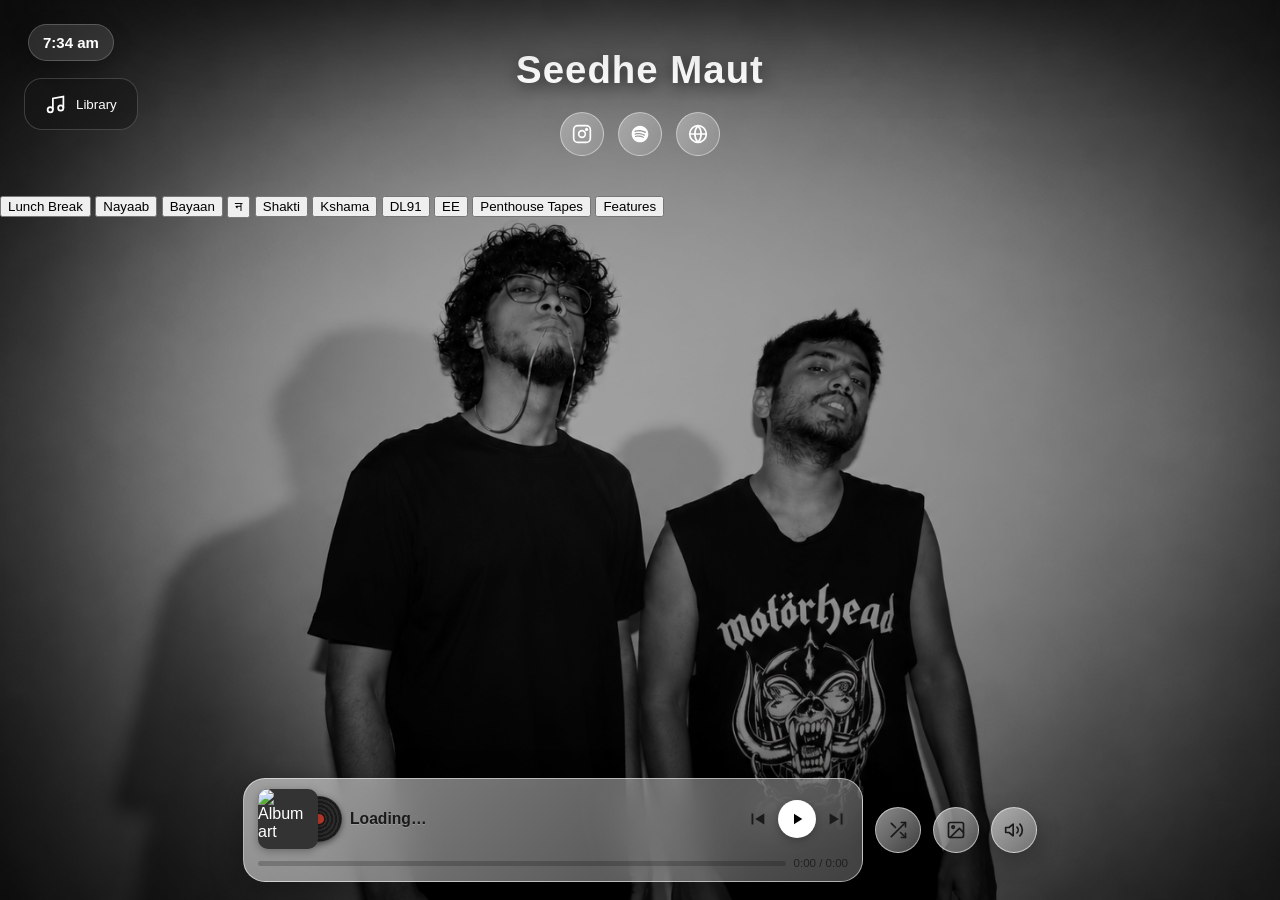
==== index.html @ 9b4d5cbf "up" ====
<!doctype html>
<html lang="en">
  <head>
    <meta charset="UTF-8" />
    <meta name="viewport" content="width=device-width, initial-scale=1.0" />
    <title>Seedhe Maut</title>
    <link rel="icon" type="image/png" href="/seedhemautlogo.jpg" />
  </head>
  <link rel="stylesheet" href="/style.css" />

  <body>
    <!-- ================================================================
     MUSIC LIBRARY
================================================================ -->

    <button id="libraryBtn" class="library-btn">
      <svg
        viewBox="0 0 24 24"
        fill="none"
        stroke="currentColor"
        stroke-width="2"
      >
        <path d="M9 18V5l12-2v13" />
        <circle cx="6" cy="18" r="3" />
        <circle cx="18" cy="16" r="3" />
      </svg>

      <span>Library</span>
    </button>

    <div id="libraryOverlay" class="library-overlay"></div>

    <section id="musicLibrary" class="music-library">
      <!-- Top handle -->
      <div class="library-handle"></div>

      <!-- Header -->
      <div class="library-header">
        <div>
          <div class="library-label">MUSIC LIBRARY</div>
          <h2>Your Music</h2>
        </div>

        <button id="libraryClose" class="library-close">×</button>
      </div>

      <div class="library-content">
        <!-- ============================================================
         LEFT SIDE — ALBUMS
    ============================================================ -->

        <aside class="library-sidebar">
          <div class="sidebar-title">ALBUMS</div>

          <div id="albumList" class="album-list"></div>
        </aside>

        <!-- ============================================================
         RIGHT SIDE — SONGS
    ============================================================ -->

        <div class="library-songs">
          <div class="songs-header">
            <div>
              <div class="library-label">NOW BROWSING</div>
              <h3 id="libraryAlbumName">Lunch Break</h3>
            </div>
          </div>

          <div id="librarySongList" class="library-song-list">
            <div class="library-empty">Select an album</div>
          </div>
        </div>
      </div>
    </section>
    <div class="live-status">
      <span id="currentTime">8:20 PM</span>
    </div>
    <video id="wallpaperVideo" autoplay muted loop playsinline></video>
    <div class="site-title">Seedhe Maut</div>

    <div class="socials">
      <a
        class="social-btn"
        href="https://www.instagram.com/sahilmenghani69/"
        target="_blank"
        rel="noopener"
        aria-label="Instagram"
      >
        <svg
          viewBox="0 0 24 24"
          fill="none"
          stroke="currentColor"
          stroke-width="2"
        >
          <rect x="2" y="2" width="20" height="20" rx="5" />
          <circle cx="12" cy="12" r="4" />
          <circle cx="17.5" cy="6.5" r="1" />
        </svg>
      </a>
      <a
        class="social-btn"
        href="https://open.spotify.com/artist/2oBG74gAocPMFv6Ij9ykdo?si=R9d9eFDZT9qS0s3YiQZ-tQ"
        target="_blank"
        rel="noopener"
        aria-label="Spotify"
      >
        <svg viewBox="0 0 24 24" fill="currentColor">
          <path
            d="M12 2C6.48 2 2 6.48 2 12s4.48 10 10 10 10-4.48 10-10S17.52 2 12 2zm4.59 14.44c-.19.3-.58.4-.88.21-2.42-1.48-5.47-1.81-9.06-.99-.34.08-.68-.14-.76-.48-.08-.34.14-.68.48-.76 3.93-.9 7.29-.52 10 1.14.3.19.4.58.22.88zm1.22-2.72c-.24.38-.73.5-1.11.27-2.77-1.7-6.99-2.2-10.27-1.2-.43.13-.88-.11-1-.53-.13-.43.11-.88.53-1 3.75-1.14 8.41-.58 11.58 1.36.38.23.5.73.27 1.1zm.11-2.83C14.6 8.85 9.5 8.68 6.53 9.6c-.51.16-1.05-.13-1.2-.64-.16-.51.13-1.05.64-1.2 3.42-1.04 9.08-.85 12.66 1.3.46.28.6.87.33 1.33-.28.46-.87.6-1.33.33z"
          />
        </svg>
      </a>
      <a
        class="social-btn"
        href="https://www.seedhemaut.com"
        target="_blank"
        rel="noopener"
        aria-label="Website"
      >
        <svg
          viewBox="0 0 24 24"
          fill="none"
          stroke="currentColor"
          stroke-width="2"
        >
          <circle cx="12" cy="12" r="10" />
          <path d="M2 12h20M12 2a15 15 0 010 20M12 2a15 15 0 000 20" />
        </svg>
      </a>
    </div>

    <div id="yt-player-container"><div id="yt-player"></div></div>

    <div class="player-wrap">
      <div class="player-pill">
        <div class="player-top-row">
          <div class="art-wrap">
            <div class="vinyl-disc" id="vinylDisc"></div>
            <img class="album-art" id="albumArt" src="" alt="Album art" />
          </div>
          <div class="track-title" id="trackTitle">Loading…</div>
          <div class="controls">
            <button class="ctrl-btn" id="prevBtn" aria-label="Previous">
              <svg viewBox="0 0 24 24" fill="currentColor">
                <path d="M6 6h2v12H6zM20 6L10 12l10 6z" />
              </svg>
            </button>
            <button
              class="ctrl-btn play-btn"
              id="playBtn"
              aria-label="Play/Pause"
            >
              <svg id="playIcon" viewBox="0 0 24 24" fill="currentColor">
                <path d="M8 5v14l11-7z" />
              </svg>
            </button>
            <button class="ctrl-btn" id="nextBtn" aria-label="Next">
              <svg viewBox="0 0 24 24" fill="currentColor">
                <path d="M16 6h2v12h-2zM4 6l10 6-10 6z" />
              </svg>
            </button>
          </div>
        </div>
        <div class="bottom-row">
          <div class="progress-bar" id="progressBar">
            <div class="progress-fill" id="progressFill"></div>
          </div>
          <div class="time-display" id="timeDisplay">0:00 / 0:00</div>
        </div>
      </div>
      <button class="shuffle-btn" id="shuffleBtn" aria-label="Shuffle">
        <svg
          viewBox="0 0 24 24"
          fill="none"
          stroke="currentColor"
          stroke-width="2"
          stroke-linecap="round"
          stroke-linejoin="round"
        >
          <polyline points="16 3 21 3 21 8" />
          <line x1="4" y1="20" x2="21" y2="3" />
          <polyline points="21 16 21 21 16 21" />
          <line x1="15" y1="15" x2="21" y2="21" />
          <line x1="4" y1="4" x2="9" y2="9" />
        </svg>
      </button>
      <button class="icon-btn" id="wallpaperBtn" aria-label="Change wallpaper">
        <svg
          viewBox="0 0 24 24"
          fill="none"
          stroke="currentColor"
          stroke-width="2"
          stroke-linecap="round"
          stroke-linejoin="round"
        >
          <rect x="3" y="3" width="18" height="18" rx="2" />
          <circle cx="8.5" cy="8.5" r="1.5" />
          <polyline points="21 15 16 10 5 21" />
        </svg>
      </button>
      <button class="icon-btn" id="tbsmAudioBtn" aria-label="Play TBSM audio">
        <svg
          viewBox="0 0 24 24"
          fill="none"
          stroke="currentColor"
          stroke-width="2"
          stroke-linecap="round"
          stroke-linejoin="round"
        >
          <polygon points="11 5 6 9 2 9 2 15 6 15 11 19 11 5" />
          <path d="M15.54 8.46a5 5 0 010 7.07" />
          <path d="M19.07 4.93a10 10 0 010 14.14" />
        </svg>
      </button>
      <audio id="tbsmAudio" preload="none"></audio>
    </div>
    <div id="albumSwitcher">
      <button onclick="switchAlbum(0)">Lunch Break</button>
      <button onclick="switchAlbum(1)">Nayaab</button>
      <button onclick="switchAlbum(2)">Bayaan</button>
      <button onclick="switchAlbum(3)">न</button>
      <button onclick="switchAlbum(4)">Shakti</button>
      <button onclick="switchAlbum(5)">Kshama</button>
      <button onclick="switchAlbum(6)">DL91</button>
      <button onclick="switchAlbum(7)">EE</button>
      <button onclick="switchAlbum(8)">Penthouse Tapes</button>
      <button onclick="switchAlbum(9)">Features</button>
    </div>
    <script src="script.js"></script>
  </body>
</html>
---- style.css ----
:root {
  --pill-max-width: 620px;
}
* {
  box-sizing: border-box;
}
html,
body {
  margin: 0;
  padding: 0;
  height: 100%;
  font-family:
    -apple-system, BlinkMacSystemFont, "Segoe UI", Roboto, Helvetica, Arial,
    sans-serif;
  color: #fff;
  overflow-x: hidden;
}
body {
  background-image: url(/1.png);
  min-height: 100vh;
  background-size: cover;
  background-position: center;
  background-attachment: fixed;
  background-color: #111;
  position: relative;
}
body::before {
  content: "";
  position: fixed;
  inset: 0;
  background: linear-gradient(
    180deg,
    rgba(0, 0, 0, 0.35) 0%,
    rgba(0, 0, 0, 0.55) 60%,
    rgba(0, 0, 0, 0.75) 100%
  );
  z-index: 0;
  pointer-events: none;
}
/* ================================================================
   MUSIC LIBRARY BUTTON
================================================================ */

.library-btn {
  position: fixed;

  top: 78px;
  left: 24px;

  height: 52px;

  padding: 0 20px;

  display: flex;
  align-items: center;
  justify-content: center;

  gap: 10px;

  color: white;

  background: rgba(20, 20, 20, 0.48);

  border: 1px solid rgba(255, 255, 255, 0.18);

  border-radius: 18px;

  backdrop-filter: blur(25px);
  -webkit-backdrop-filter: blur(25px);

  cursor: pointer;

  z-index: 20;

  transition:
    transform 0.25s ease,
    background 0.25s ease;
}

.library-btn:hover {
  background: rgba(255, 255, 255, 0.12);

  transform: translateY(-2px);
}

.library-btn svg {
  width: 21px;
  height: 21px;
}

/* ================================================================
   OVERLAY
================================================================ */

.library-overlay {
  position: fixed;

  inset: 0;

  background: rgba(0, 0, 0, 0.25);

  backdrop-filter: blur(3px);
  -webkit-backdrop-filter: blur(3px);

  opacity: 0;

  pointer-events: none;

  transition: opacity 0.35s ease;

  z-index: 29;
}

.library-overlay.open {
  opacity: 1;

  pointer-events: auto;
}

/* ================================================================
   LIBRARY PANEL
================================================================ */

.music-library {
  position: fixed;

  top: 0;
  left: 50%;

  width: min(1050px, 92vw);

  height: min(620px, 82vh);

  transform: translate(-50%, -105%);

  background: rgba(15, 15, 15, 0.72);

  border: 1px solid rgba(255, 255, 255, 0.18);

  border-top: none;

  border-radius: 0 0 30px 30px;

  box-shadow:
    0 30px 100px rgba(0, 0, 0, 0.65),
    inset 0 1px rgba(255, 255, 255, 0.14);

  backdrop-filter: blur(35px) saturate(140%);

  -webkit-backdrop-filter: blur(35px) saturate(140%);

  overflow: hidden;

  z-index: 30;

  transition: transform 0.5s cubic-bezier(0.22, 1, 0.36, 1);
}

.music-library.open {
  transform: translate(-50%, 0);
}

/* ================================================================
   HANDLE
================================================================ */

.library-handle {
  position: absolute;

  top: 12px;

  left: 50%;

  transform: translateX(-50%);

  width: 52px;
  height: 5px;

  border-radius: 10px;

  background: rgba(255, 255, 255, 0.5);
}

/* ================================================================
   HEADER
================================================================ */

.library-header {
  height: 105px;

  padding: 32px 28px 18px;

  display: flex;

  align-items: center;

  justify-content: space-between;

  border-bottom: 1px solid rgba(255, 255, 255, 0.1);
}

.library-label {
  color: rgba(255, 255, 255, 0.48);

  font-size: 10px;

  letter-spacing: 2px;

  font-weight: 600;
}

.library-header h2 {
  margin-top: 5px;

  font-size: 25px;

  font-weight: 500;
}

.library-close {
  width: 42px;
  height: 42px;

  border-radius: 50%;

  border: 1px solid rgba(255, 255, 255, 0.15);

  background: rgba(255, 255, 255, 0.05);

  color: white;

  font-size: 26px;

  cursor: pointer;

  transition: 0.2s ease;
}

.library-close:hover {
  background: rgba(255, 255, 255, 0.14);
}

/* ================================================================
   CONTENT
================================================================ */

.library-content {
  height: calc(100% - 105px);

  display: flex;
}

/* ================================================================
   SIDEBAR
================================================================ */

.library-sidebar {
  width: 280px;

  padding: 25px 15px;

  border-right: 1px solid rgba(255, 255, 255, 0.1);

  overflow-y: auto;
}

.sidebar-title {
  padding: 0 15px 12px;

  color: rgba(255, 255, 255, 0.42);

  font-size: 10px;

  letter-spacing: 2px;
}

.album-list {
  display: flex;

  flex-direction: column;

  gap: 4px;
}

.album-item {
  width: 100%;

  min-height: 48px;

  padding: 0 15px;

  display: flex;

  align-items: center;

  gap: 12px;

  border-radius: 13px;

  color: #cfcfcf;

  cursor: pointer;

  transition:
    background 0.2s ease,
    color 0.2s ease,
    transform 0.2s ease;
}

.album-item:hover {
  background: rgba(255, 255, 255, 0.07);

  color: white;
}

.album-item.active {
  background: rgba(255, 255, 255, 0.14);

  color: white;
}

.album-number {
  width: 22px;

  color: rgba(255, 255, 255, 0.35);

  font-size: 11px;
}

.album-name {
  font-size: 14px;

  white-space: nowrap;

  overflow: hidden;

  text-overflow: ellipsis;
}

/* ================================================================
   SONG AREA
================================================================ */

.library-songs {
  flex: 1;

  min-width: 0;

  padding: 25px 25px 20px;
}

.songs-header {
  padding: 0 5px 18px;

  border-bottom: 1px solid rgba(255, 255, 255, 0.08);
}

.songs-header h3 {
  margin-top: 5px;

  font-size: 22px;

  font-weight: 500;
}

.library-song-list {
  height: calc(100% - 75px);

  overflow-y: auto;

  padding-top: 8px;
}

/* ================================================================
   SONG
================================================================ */

.library-song {
  min-height: 65px;

  padding: 7px 10px;

  display: flex;

  align-items: center;

  gap: 14px;

  border-radius: 13px;

  cursor: pointer;

  transition: background 0.25s ease;
}

.library-song:hover {
  background: rgba(255, 255, 255, 0.07);
}

.library-song.active {
  background: rgba(255, 255, 255, 0.12);
}

.library-cover {
  width: 50px;
  height: 50px;

  flex-shrink: 0;

  border-radius: 8px;

  overflow: hidden;

  background: linear-gradient(135deg, #333, #080808);

  border: 1px solid rgba(255, 255, 255, 0.12);
}

.library-cover img {
  width: 100%;
  height: 100%;

  object-fit: cover;
}

.library-song-info {
  min-width: 0;
}

.library-song-title {
  font-size: 14px;

  white-space: nowrap;

  overflow: hidden;

  text-overflow: ellipsis;
}

.library-song-artist {
  margin-top: 5px;

  color: rgba(255, 255, 255, 0.45);

  font-size: 12px;
}

.library-song-number {
  width: 25px;

  color: rgba(255, 255, 255, 0.35);

  font-size: 11px;
}

/* ================================================================
   EMPTY STATE
================================================================ */

.library-empty {
  height: 100%;

  display: flex;

  align-items: center;

  justify-content: center;

  color: rgba(255, 255, 255, 0.35);

  font-size: 14px;
}

/* ================================================================
   SCROLLBAR
================================================================ */

.library-sidebar::-webkit-scrollbar,
.library-song-list::-webkit-scrollbar {
  width: 4px;
}

.library-sidebar::-webkit-scrollbar-thumb,
.library-song-list::-webkit-scrollbar-thumb {
  background: rgba(255, 255, 255, 0.2);

  border-radius: 10px;
}

/* ================================================================
   MOBILE
================================================================ */

@media (max-width: 700px) {
  .library-btn {
    top: 62px;

    left: 15px;

    height: 46px;

    padding: 0 15px;

    border-radius: 15px;
  }

  .library-btn span {
    display: none;
  }

  .music-library {
    width: 96vw;

    height: 82vh;

    border-radius: 0 0 24px 24px;
  }

  .library-sidebar {
    width: 125px;

    padding: 22px 8px;
  }

  .album-item {
    min-height: 43px;

    padding: 0 9px;
  }

  .album-number {
    display: none;
  }

  .album-name {
    font-size: 11px;
  }

  .library-songs {
    padding: 22px 10px 15px;
  }

  .library-header {
    padding: 32px 18px 18px;
  }

  .library-header h2 {
    font-size: 21px;
  }

  .library-song {
    gap: 8px;

    padding: 6px 4px;
  }

  .library-cover {
    width: 44px;
    height: 44px;
  }
}
.live-status {
  position: fixed;
  top: 24px;
  left: 28px;
  z-index: 100;

  display: flex;
  align-items: center;

  padding: 9px 14px;

  color: #fff;
  font-size: 15px;
  font-weight: 700;

  background: rgba(255, 255, 255, 0.12);
  backdrop-filter: blur(14px);
  -webkit-backdrop-filter: blur(14px);

  border: 1px solid rgba(255, 255, 255, 0.2);
  border-radius: 20px;

  box-shadow: 0 4px 20px rgba(0, 0, 0, 0.2);
}
.site-title {
  position: relative;
  z-index: 1;
  text-align: center;
  padding: 48px 20px 20px;
  font-size: 2.4rem;
  font-weight: 800;
  letter-spacing: 1px;
  text-shadow: 0 4px 18px rgba(0, 0, 0, 0.6);
}

.socials {
  position: relative;
  z-index: 1;
  display: flex;
  justify-content: center;
  gap: 14px;
  padding-bottom: 40px;
}
.social-btn {
  width: 44px;
  height: 44px;
  border-radius: 50%;
  display: flex;
  align-items: center;
  justify-content: center;
  background: linear-gradient(
    135deg,
    rgba(255, 255, 255, 0.35),
    rgba(255, 255, 255, 0.12)
  );
  backdrop-filter: blur(14px) saturate(160%);
  -webkit-backdrop-filter: blur(14px) saturate(160%);
  border: 1px solid rgba(255, 255, 255, 0.45);
  color: #fff;
  text-decoration: none;
  transition: transform 0.15s ease;
}
.social-btn:hover {
  transform: translateY(-2px);
}
.social-btn svg {
  width: 20px;
  height: 20px;
}

/* ---------- Now Playing Pill ---------- */
.player-wrap {
  position: fixed;
  left: 0;
  right: 0;
  bottom: 18px;
  z-index: 50;
  display: flex;
  justify-content: center;
  align-items: center;
  padding: 0 12px;
  gap: 12px;
}

.player-pill {
  width: 100%;
  max-width: var(--pill-max-width);
  background: linear-gradient(
    135deg,
    rgba(255, 255, 255, 0.55),
    rgba(255, 255, 255, 0.25)
  );
  backdrop-filter: blur(22px) saturate(180%);
  -webkit-backdrop-filter: blur(22px) saturate(180%);
  border: 1px solid rgba(255, 255, 255, 0.55);
  border-radius: 22px;
  box-shadow: 0 8px 32px rgba(0, 0, 0, 0.35);
  padding: 10px 14px 12px;
}

.player-top-row {
  display: flex;
  align-items: center;
  gap: 12px;
}

.track-title {
  flex: 1;
  min-width: 0;

  /* THIS creates the extra space after album artwork */
  margin-left: 20px;

  font-weight: 700;
  font-size: 0.98rem;
  white-space: nowrap;
  overflow: hidden;
  text-overflow: ellipsis;
}

#songTitle {
  margin-left: 5px;
  white-space: nowrap;
}
.art-wrap {
  position: relative;
  width: 60px;
  height: 60px;
  flex-shrink: 0;
}
.album-art {
  width: 60px;
  height: 60px;
  border-radius: 10px;
  object-fit: cover;
  background: #333;
  display: block;
  position: relative;
  z-index: 2;
  box-shadow: 0 2px 8px rgba(0, 0, 0, 0.3);
}
.vinyl-disc {
  position: absolute;
  top: 50%;
  left: 38px;
  transform: translateY(-50%);
  width: 46px;
  height: 46px;
  border-radius: 50%;
  background: repeating-radial-gradient(
    circle at center,
    #1a1a1a 0px,
    #1a1a1a 2px,
    #2b2b2b 2px,
    #2b2b2b 4px
  );
  box-shadow: 0 2px 6px rgba(0, 0, 0, 0.5);
  z-index: 1;
  animation: spin 3s linear infinite;
  animation-play-state: paused;
}
.vinyl-disc::after {
  content: "";
  position: absolute;
  top: 50%;
  left: 50%;
  width: 14px;
  height: 14px;
  background: #c0392b;
  border-radius: 50%;
  transform: translate(-50%, -50%);
  box-shadow: inset 0 0 0 2px #1a1a1a;
}
.vinyl-disc.spinning {
  animation-play-state: running;
}

@keyframes spin {
  from {
    transform: translateY(-50%) rotate(0deg);
  }
  to {
    transform: translateY(-50%) rotate(360deg);
  }
}

.track-title {
  flex: 1;
  min-width: 0;
  font-weight: 700;
  font-size: 0.98rem;
  white-space: nowrap;
  overflow: hidden;
  text-overflow: ellipsis;
  color: #1a1a1a;
  text-shadow: 0 1px 0 rgba(255, 255, 255, 0.2);
}

.controls {
  display: flex;
  align-items: center;
  gap: 10px;
  flex-shrink: 0;
}
.ctrl-btn {
  background: none;
  border: none;
  padding: 0;
  display: flex;
  align-items: center;
  justify-content: center;
  cursor: pointer;
  color: #1a1a1a;
}
.ctrl-btn svg {
  width: 22px;
  height: 22px;
}

.play-btn {
  width: 38px;
  height: 38px;
  border-radius: 50%;
  background: #fff;
  color: #000;
  box-shadow: 0 2px 8px rgba(0, 0, 0, 0.25);
}
.play-btn svg {
  width: 18px;
  height: 18px;
}

.bottom-row {
  display: flex;
  align-items: center;
  gap: 8px;
  margin-top: 8px;
  width: 100%;
}

.progress-bar {
  flex: 1;
  height: 5px;
  background: rgba(0, 0, 0, 0.2);
  border-radius: 4px;
  cursor: pointer;
  position: relative;
  overflow: hidden;
}
.progress-fill {
  height: 100%;
  width: 0%;
  background: #1a1a1a;
  border-radius: 4px;
}

.time-display {
  font-size: 0.72rem;
  color: #1a1a1a;
  white-space: nowrap;
  font-variant-numeric: tabular-nums;
  opacity: 0.85;
}

.shuffle-btn {
  width: 46px;
  height: 46px;
  flex-shrink: 0;
  border-radius: 50%;
  background: linear-gradient(
    135deg,
    rgba(255, 255, 255, 0.55),
    rgba(255, 255, 255, 0.25)
  );
  backdrop-filter: blur(22px) saturate(180%);
  -webkit-backdrop-filter: blur(22px) saturate(180%);
  border: 1px solid rgba(255, 255, 255, 0.55);
  box-shadow: 0 8px 24px rgba(0, 0, 0, 0.3);
  display: flex;
  align-items: center;
  justify-content: center;
  cursor: pointer;
  color: #1a1a1a;
  transition: background 0.2s ease;
}
.shuffle-btn svg {
  width: 20px;
  height: 20px;
}
.shuffle-btn.flash {
  background: linear-gradient(
    135deg,
    rgba(255, 255, 255, 0.9),
    rgba(255, 255, 255, 0.6)
  );
}
/* Wallpaper video layer */
#wallpaperVideo {
  position: fixed;
  inset: 0;
  width: 100%;
  height: 100%;
  object-fit: cover;
  z-index: -2;
  display: none;
  pointer-events: none;
}

/* Smooth wallpaper transition */
body {
  transition: background-image 0.7s ease;
}

/* Dark overlay over wallpaper/video */
body::before {
  content: "";
  position: fixed;
  inset: 0;
  background: rgba(0, 0, 0, 0.35);
  z-index: -1;
  pointer-events: none;
}
.icon-btn {
  width: 46px;
  height: 46px;
  flex-shrink: 0;
  border-radius: 50%;
  background: linear-gradient(
    135deg,
    rgba(255, 255, 255, 0.55),
    rgba(255, 255, 255, 0.25)
  );
  backdrop-filter: blur(22px) saturate(180%);
  -webkit-backdrop-filter: blur(22px) saturate(180%);
  border: 1px solid rgba(255, 255, 255, 0.55);
  box-shadow: 0 8px 24px rgba(0, 0, 0, 0.3);
  display: flex;
  align-items: center;
  justify-content: center;
  cursor: pointer;
  color: #1a1a1a;
  transition: background 0.2s ease;
}
.icon-btn svg {
  width: 20px;
  height: 20px;
}
.icon-btn.flash {
  background: linear-gradient(
    135deg,
    rgba(255, 255, 255, 0.9),
    rgba(255, 255, 255, 0.6)
  );
}

#yt-player-container {
  position: absolute;
  width: 1px;
  height: 1px;
  overflow: hidden;
  top: -9999px;
  left: -9999px;
}

@media (max-width: 480px) {
  .site-title {
    font-size: 1.7rem;
    padding-top: 36px;
  }
  .player-wrap {
    bottom: 12px;
  }
  .art-wrap {
    width: 52px;
    height: 52px;
  }
  .album-art {
    width: 52px;
    height: 52px;
  }
  .vinyl-disc {
    width: 40px;
    height: 40px;
    left: 32px;
  }
  .track-title {
    font-size: 0.88rem;
  }
  .live-status {
    top: 16px;
    left: 16px;
    font-size: 13px;
    padding: 7px 11px;
  }
}
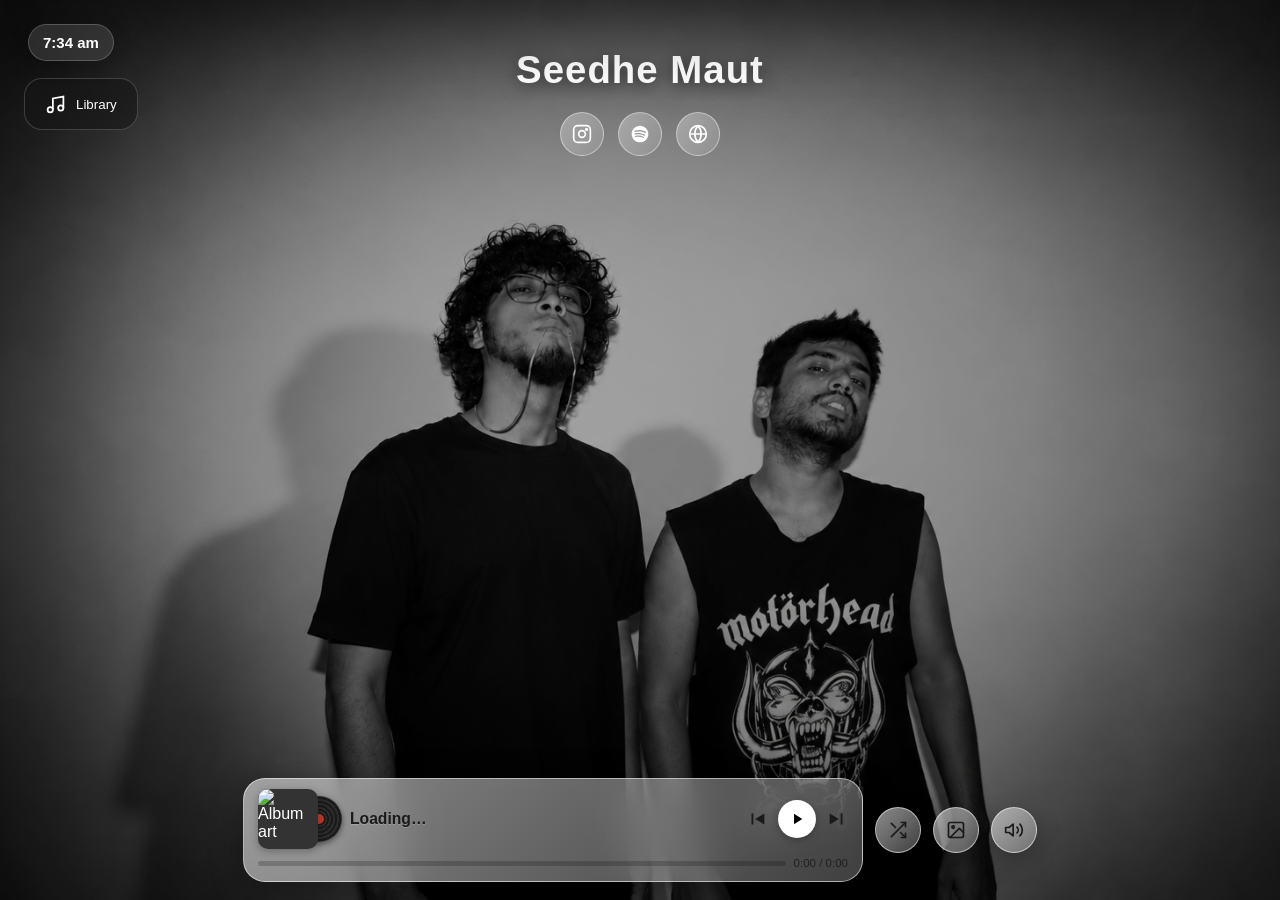
==== commit 9fce06fe: "up" ====
--- a/index.html
+++ b/index.html
@@ -215,18 +215,7 @@
       </button>
       <audio id="tbsmAudio" preload="none"></audio>
     </div>
-    <div id="albumSwitcher">
-      <button onclick="switchAlbum(0)">Lunch Break</button>
-      <button onclick="switchAlbum(1)">Nayaab</button>
-      <button onclick="switchAlbum(2)">Bayaan</button>
-      <button onclick="switchAlbum(3)">न</button>
-      <button onclick="switchAlbum(4)">Shakti</button>
-      <button onclick="switchAlbum(5)">Kshama</button>
-      <button onclick="switchAlbum(6)">DL91</button>
-      <button onclick="switchAlbum(7)">EE</button>
-      <button onclick="switchAlbum(8)">Penthouse Tapes</button>
-      <button onclick="switchAlbum(9)">Features</button>
-    </div>
+
     <script src="script.js"></script>
   </body>
 </html>
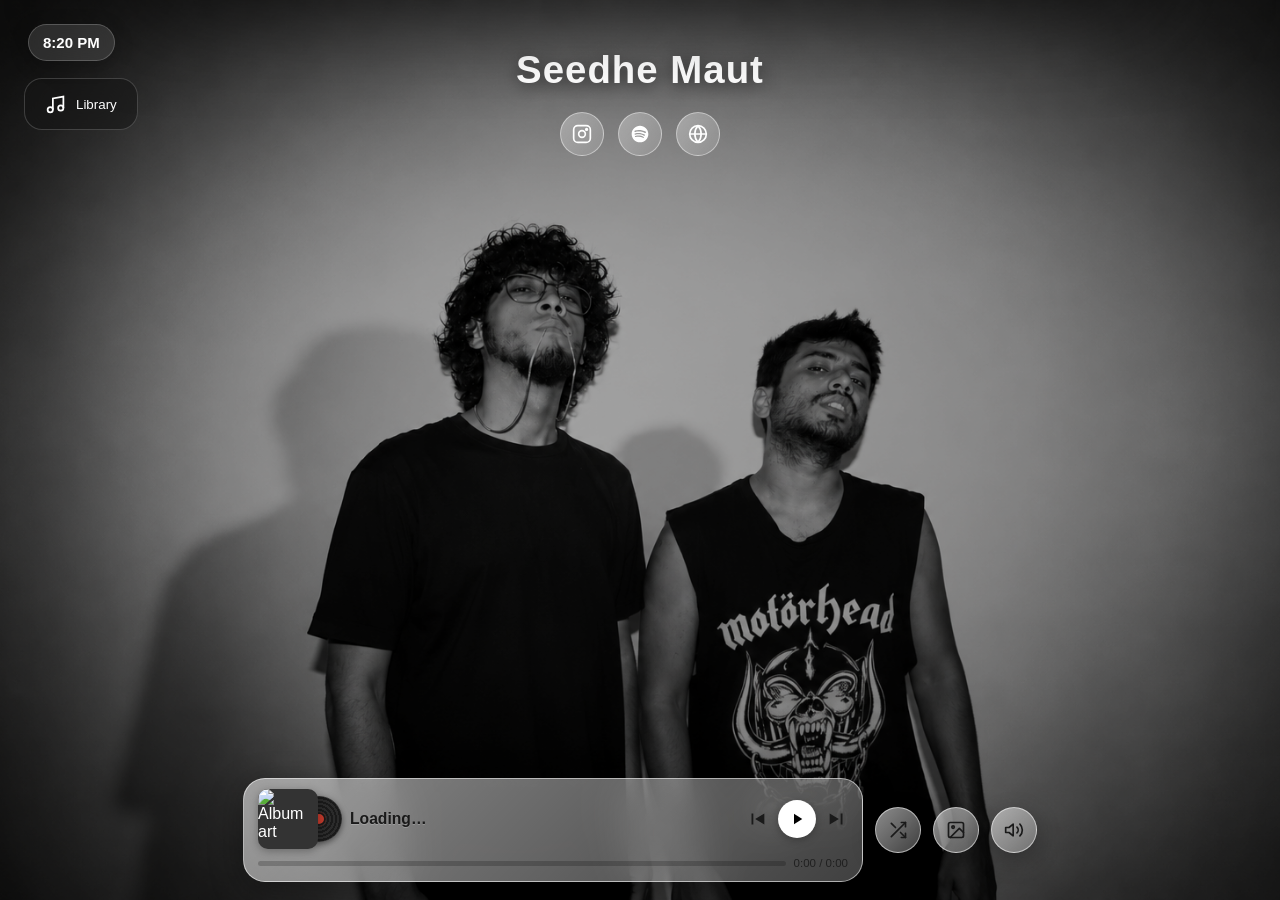
==== commit 30cef884: "up" ====
--- a/index.html
+++ b/index.html
@@ -24,7 +24,9 @@
         <circle cx="6" cy="18" r="3" />
         <circle cx="18" cy="16" r="3" />
       </svg>
-
+      <div id="musicVideoBackground">
+        <div id="musicVideoPlayer"></div>
+      </div>
       <span>Library</span>
     </button>
 
--- a/style.css
+++ b/style.css
@@ -866,7 +866,67 @@
   display: none;
   pointer-events: none;
 }
-
+/* ================================================================
+   MUSIC VIDEO BACKGROUND
+   ================================================================ */
+
+#musicVideoBackground {
+  position: fixed;
+  inset: 0;
+  width: 100%;
+  height: 100%;
+  overflow: hidden;
+
+  z-index: -10;
+
+  opacity: 0;
+
+  pointer-events: none;
+
+  transition: opacity 0.5s ease;
+
+  background: #000;
+}
+
+#musicVideoBackground.active {
+  opacity: 1;
+}
+
+/* Dark overlay so your website content remains visible */
+#musicVideoBackground::after {
+  content: "";
+
+  position: absolute;
+  inset: 0;
+
+  background: rgba(0, 0, 0, 0.45);
+
+  pointer-events: none;
+}
+
+#musicVideoPlayer {
+  position: absolute;
+
+  top: 50%;
+  left: 50%;
+
+  width: 100vw;
+  height: 56.25vw;
+
+  min-width: 177.78vh;
+  min-height: 100vh;
+
+  transform: translate(-50%, -50%);
+}
+
+#musicVideoPlayer iframe {
+  width: 100%;
+  height: 100%;
+
+  border: none;
+
+  pointer-events: none;
+}
 /* Smooth wallpaper transition */
 body {
   transition: background-image 0.7s ease;
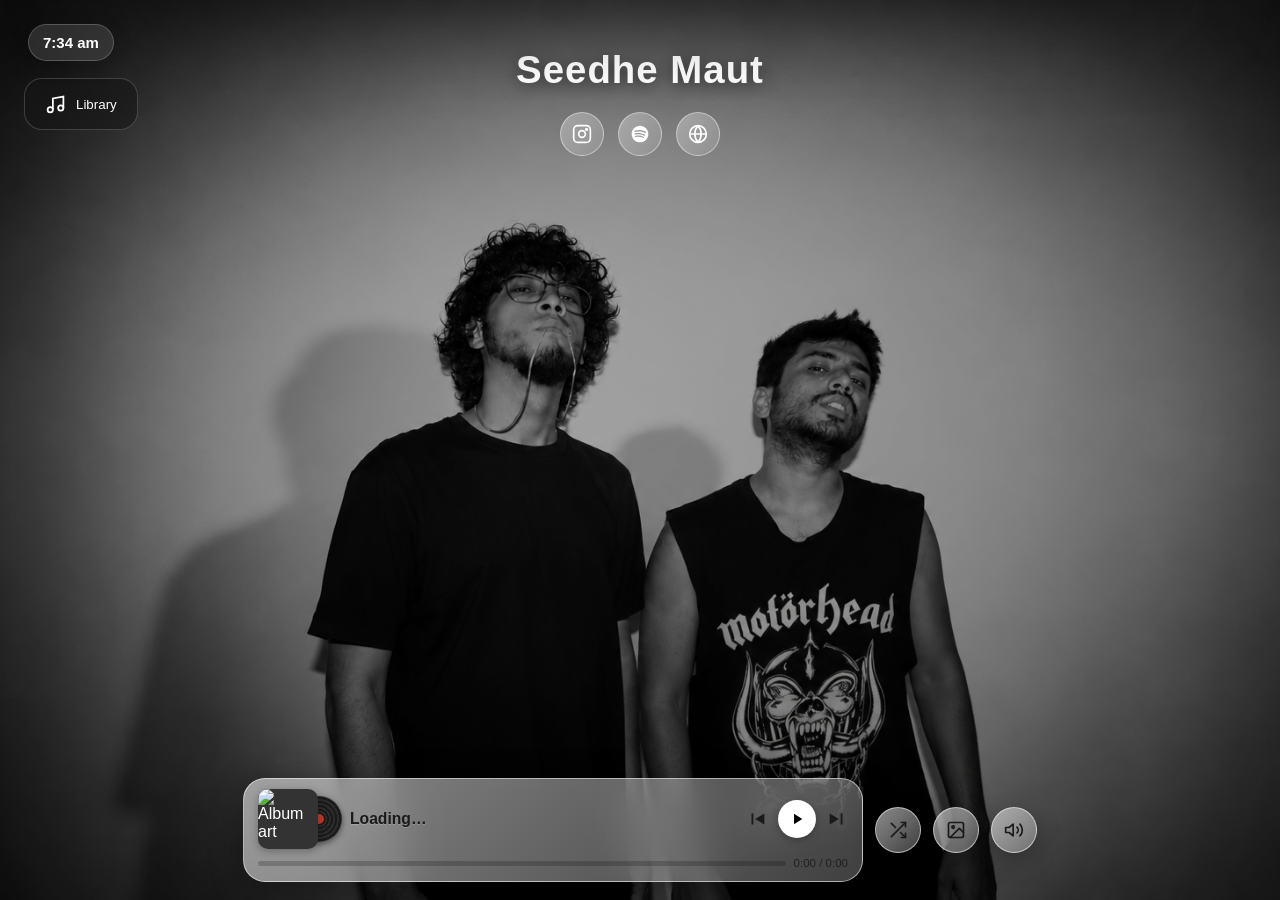
==== commit db7836ab: "up" ====
--- a/index.html
+++ b/index.html
@@ -24,9 +24,7 @@
         <circle cx="6" cy="18" r="3" />
         <circle cx="18" cy="16" r="3" />
       </svg>
-      <div id="musicVideoBackground">
-        <div id="musicVideoPlayer"></div>
-      </div>
+
       <span>Library</span>
     </button>
 
--- a/style.css
+++ b/style.css
@@ -866,67 +866,7 @@
   display: none;
   pointer-events: none;
 }
-/* ================================================================
-   MUSIC VIDEO BACKGROUND
-   ================================================================ */
-
-#musicVideoBackground {
-  position: fixed;
-  inset: 0;
-  width: 100%;
-  height: 100%;
-  overflow: hidden;
-
-  z-index: -10;
-
-  opacity: 0;
-
-  pointer-events: none;
-
-  transition: opacity 0.5s ease;
-
-  background: #000;
-}
-
-#musicVideoBackground.active {
-  opacity: 1;
-}
-
-/* Dark overlay so your website content remains visible */
-#musicVideoBackground::after {
-  content: "";
-
-  position: absolute;
-  inset: 0;
-
-  background: rgba(0, 0, 0, 0.45);
-
-  pointer-events: none;
-}
-
-#musicVideoPlayer {
-  position: absolute;
-
-  top: 50%;
-  left: 50%;
-
-  width: 100vw;
-  height: 56.25vw;
-
-  min-width: 177.78vh;
-  min-height: 100vh;
-
-  transform: translate(-50%, -50%);
-}
-
-#musicVideoPlayer iframe {
-  width: 100%;
-  height: 100%;
-
-  border: none;
-
-  pointer-events: none;
-}
+
 /* Smooth wallpaper transition */
 body {
   transition: background-image 0.7s ease;
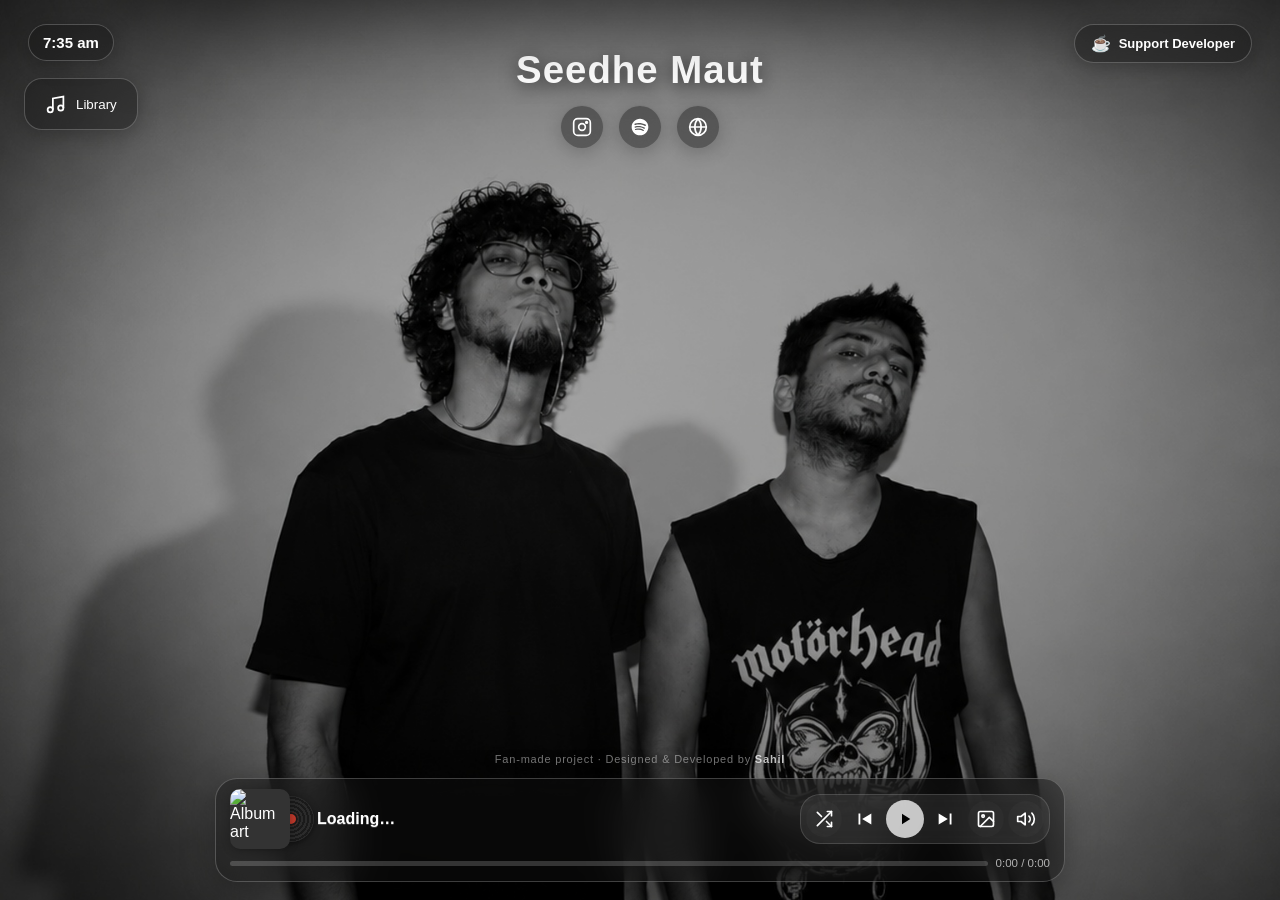
==== commit a1494a25: "up" ====
--- a/index.html
+++ b/index.html
@@ -82,7 +82,7 @@
     <div class="socials">
       <a
         class="social-btn"
-        href="https://www.instagram.com/sahilmenghani69/"
+        href="https://www.instagram.com/sahilcreates.in"
         target="_blank"
         rel="noopener"
         aria-label="Instagram"
@@ -113,7 +113,7 @@
       </a>
       <a
         class="social-btn"
-        href="https://www.seedhemaut.com"
+        href="https://sahilmenghani.vercel.app"
         target="_blank"
         rel="noopener"
         aria-label="Website"
@@ -129,7 +129,18 @@
         </svg>
       </a>
     </div>
-
+    <footer class="site-footer">
+      <p>
+        Fan-made project · Designed & Developed by
+        <a
+          href="https://sahilmenghani.vercel.app"
+          target="_blank"
+          rel="noopener"
+        >
+          Sahil
+        </a>
+      </p>
+    </footer>
     <div id="yt-player-container"><div id="yt-player"></div></div>
 
     <div class="player-wrap">
@@ -139,13 +150,37 @@
             <div class="vinyl-disc" id="vinylDisc"></div>
             <img class="album-art" id="albumArt" src="" alt="Album art" />
           </div>
+
           <div class="track-title" id="trackTitle">Loading…</div>
-          <div class="controls">
+
+          <!-- ALL BUTTONS IN ONE BOX -->
+          <div class="player-actions">
+            <!-- Shuffle -->
+            <button class="shuffle-btn" id="shuffleBtn" aria-label="Shuffle">
+              <svg
+                viewBox="0 0 24 24"
+                fill="none"
+                stroke="currentColor"
+                stroke-width="2"
+                stroke-linecap="round"
+                stroke-linejoin="round"
+              >
+                <polyline points="16 3 21 3 21 8" />
+                <line x1="4" y1="20" x2="21" y2="3" />
+                <polyline points="21 16 21 21 16 21" />
+                <line x1="15" y1="15" x2="21" y2="21" />
+                <line x1="4" y1="4" x2="9" y2="9" />
+              </svg>
+            </button>
+
+            <!-- Previous -->
             <button class="ctrl-btn" id="prevBtn" aria-label="Previous">
               <svg viewBox="0 0 24 24" fill="currentColor">
                 <path d="M6 6h2v12H6zM20 6L10 12l10 6z" />
               </svg>
             </button>
+
+            <!-- Play -->
             <button
               class="ctrl-btn play-btn"
               id="playBtn"
@@ -155,67 +190,77 @@
                 <path d="M8 5v14l11-7z" />
               </svg>
             </button>
+
+            <!-- Next -->
             <button class="ctrl-btn" id="nextBtn" aria-label="Next">
               <svg viewBox="0 0 24 24" fill="currentColor">
                 <path d="M16 6h2v12h-2zM4 6l10 6-10 6z" />
               </svg>
             </button>
-          </div>
-        </div>
+
+            <!-- Wallpaper -->
+            <button
+              class="icon-btn"
+              id="wallpaperBtn"
+              aria-label="Change wallpaper"
+            >
+              <svg
+                viewBox="0 0 24 24"
+                fill="none"
+                stroke="currentColor"
+                stroke-width="2"
+                stroke-linecap="round"
+                stroke-linejoin="round"
+              >
+                <rect x="3" y="3" width="18" height="18" rx="2" />
+                <circle cx="8.5" cy="8.5" r="1.5" />
+                <polyline points="21 15 16 10 5 21" />
+              </svg>
+            </button>
+
+            <!-- TBSM AUDIO -->
+            <button
+              class="icon-btn"
+              id="tbsmAudioBtn"
+              aria-label="Play TBSM audio"
+            >
+              <svg
+                viewBox="0 0 24 24"
+                fill="none"
+                stroke="currentColor"
+                stroke-width="2"
+                stroke-linecap="round"
+                stroke-linejoin="round"
+              >
+                <polygon points="11 5 6 9 2 9 2 15 6 15 11 19 11 5" />
+                <path d="M15.54 8.46a5 5 0 010 7.07" />
+                <path d="M19.07 4.93a10 10 0 010 14.14" />
+              </svg>
+            </button>
+          </div>
+        </div>
+
+        <!-- PROGRESS BAR -->
         <div class="bottom-row">
           <div class="progress-bar" id="progressBar">
             <div class="progress-fill" id="progressFill"></div>
           </div>
+
           <div class="time-display" id="timeDisplay">0:00 / 0:00</div>
         </div>
       </div>
-      <button class="shuffle-btn" id="shuffleBtn" aria-label="Shuffle">
-        <svg
-          viewBox="0 0 24 24"
-          fill="none"
-          stroke="currentColor"
-          stroke-width="2"
-          stroke-linecap="round"
-          stroke-linejoin="round"
-        >
-          <polyline points="16 3 21 3 21 8" />
-          <line x1="4" y1="20" x2="21" y2="3" />
-          <polyline points="21 16 21 21 16 21" />
-          <line x1="15" y1="15" x2="21" y2="21" />
-          <line x1="4" y1="4" x2="9" y2="9" />
-        </svg>
-      </button>
-      <button class="icon-btn" id="wallpaperBtn" aria-label="Change wallpaper">
-        <svg
-          viewBox="0 0 24 24"
-          fill="none"
-          stroke="currentColor"
-          stroke-width="2"
-          stroke-linecap="round"
-          stroke-linejoin="round"
-        >
-          <rect x="3" y="3" width="18" height="18" rx="2" />
-          <circle cx="8.5" cy="8.5" r="1.5" />
-          <polyline points="21 15 16 10 5 21" />
-        </svg>
-      </button>
-      <button class="icon-btn" id="tbsmAudioBtn" aria-label="Play TBSM audio">
-        <svg
-          viewBox="0 0 24 24"
-          fill="none"
-          stroke="currentColor"
-          stroke-width="2"
-          stroke-linecap="round"
-          stroke-linejoin="round"
-        >
-          <polygon points="11 5 6 9 2 9 2 15 6 15 11 19 11 5" />
-          <path d="M15.54 8.46a5 5 0 010 7.07" />
-          <path d="M19.07 4.93a10 10 0 010 14.14" />
-        </svg>
-      </button>
+
       <audio id="tbsmAudio" preload="none"></audio>
     </div>
-
+    <a
+      href="https://buymeacoffee.com/sahilcreates.in"
+      target="_blank"
+      rel="noopener"
+      class="support-btn"
+    >
+      <span class="support-icon">☕</span>
+      <span>Support Developer</span>
+    </a>
     <script src="script.js"></script>
   </body>
 </html>
--- a/style.css
+++ b/style.css
@@ -1,76 +1,142 @@
 :root {
-  --pill-max-width: 620px;
+  --pill-max-width: 850px;
+
+  /* UNIFIED GLASS THEME */
+  --glass-bg: rgba(18, 18, 18, 0.42);
+  --glass-bg-hover: rgba(255, 255, 255, 0.14);
+  --glass-border: rgba(255, 255, 255, 0.22);
+
+  --glass-blur: blur(22px) saturate(150%);
+
+  --text-main: #ffffff;
+  --text-muted: rgba(255, 255, 255, 0.65);
 }
 * {
   box-sizing: border-box;
 }
+
 html,
 body {
   margin: 0;
   padding: 0;
+  width: 100%;
   height: 100%;
   font-family:
     -apple-system, BlinkMacSystemFont, "Segoe UI", Roboto, Helvetica, Arial,
     sans-serif;
   color: #fff;
-  overflow-x: hidden;
+
+  /* NO PAGE SCROLL */
+  overflow: hidden;
 }
 body {
-  background-image: url(/1.png);
+  background-image: url("/2.jpg");
   min-height: 100vh;
+  width: 100%;
   background-size: cover;
-  background-position: center;
+  background-position: center top;
+  background-repeat: no-repeat;
   background-attachment: fixed;
   background-color: #111;
   position: relative;
-}
+  transition: background-image 0.7s ease;
+
+  /* Prevent page scrolling */
+  overflow: hidden;
+}
+/* ================================================================
+   SUPPORT DEVELOPER — TOP RIGHT
+================================================================ */
+
+.support-btn {
+  position: fixed;
+
+  top: 24px;
+  right: 28px;
+
+  display: flex;
+  align-items: center;
+  justify-content: center;
+  gap: 8px;
+
+  padding: 9px 16px;
+
+  color: #fff;
+
+  font-size: 13px;
+  font-weight: 600;
+
+  text-decoration: none;
+
+  background: var(--glass-bg);
+
+  backdrop-filter: var(--glass-blur);
+  -webkit-backdrop-filter: var(--glass-blur);
+
+  border: 1px solid var(--glass-border);
+  border-radius: 20px;
+
+  box-shadow: 0 4px 20px rgba(0, 0, 0, 0.25);
+
+  z-index: 100;
+
+  transition:
+    transform 0.25s ease,
+    background 0.25s ease;
+}
+
+.support-btn:hover {
+  transform: translateY(-2px);
+  background: var(--glass-bg-hover);
+}
+
+.support-icon {
+  font-size: 16px;
+}
+/* ================================================================
+   BACKGROUND OVERLAY
+================================================================ */
+
 body::before {
   content: "";
   position: fixed;
   inset: 0;
-  background: linear-gradient(
-    180deg,
-    rgba(0, 0, 0, 0.35) 0%,
-    rgba(0, 0, 0, 0.55) 60%,
-    rgba(0, 0, 0, 0.75) 100%
-  );
-  z-index: 0;
+  background: rgba(0, 0, 0, 0.35);
+  z-index: -1;
   pointer-events: none;
 }
+
 /* ================================================================
    MUSIC LIBRARY BUTTON
 ================================================================ */
 
 .library-btn {
   position: fixed;
-
   top: 78px;
   left: 24px;
 
   height: 52px;
-
   padding: 0 20px;
 
   display: flex;
   align-items: center;
   justify-content: center;
-
   gap: 10px;
 
-  color: white;
-
-  background: rgba(20, 20, 20, 0.48);
-
-  border: 1px solid rgba(255, 255, 255, 0.18);
-
+  color: var(--text-main);
+
+  background: var(--glass-bg);
+
+  border: 1px solid var(--glass-border);
   border-radius: 18px;
 
-  backdrop-filter: blur(25px);
-  -webkit-backdrop-filter: blur(25px);
+  backdrop-filter: var(--glass-blur);
+  -webkit-backdrop-filter: var(--glass-blur);
 
   cursor: pointer;
-
   z-index: 20;
+
+  box-shadow: 0 4px 20px rgba(0, 0, 0, 0.25);
 
   transition:
     transform 0.25s ease,
@@ -78,8 +144,11 @@
 }
 
 .library-btn:hover {
+  background: var(--glass-bg-hover);
+  transform: translateY(-2px);
+}
+.library-btn:hover {
   background: rgba(255, 255, 255, 0.12);
-
   transform: translateY(-2px);
 }
 
@@ -94,7 +163,6 @@
 
 .library-overlay {
   position: fixed;
-
   inset: 0;
 
   background: rgba(0, 0, 0, 0.25);
@@ -103,17 +171,14 @@
   -webkit-backdrop-filter: blur(3px);
 
   opacity: 0;
-
   pointer-events: none;
 
   transition: opacity 0.35s ease;
-
   z-index: 29;
 }
 
 .library-overlay.open {
   opacity: 1;
-
   pointer-events: auto;
 }
 
@@ -128,7 +193,6 @@
   left: 50%;
 
   width: min(1050px, 92vw);
-
   height: min(620px, 82vh);
 
   transform: translate(-50%, -105%);
@@ -136,9 +200,7 @@
   background: rgba(15, 15, 15, 0.72);
 
   border: 1px solid rgba(255, 255, 255, 0.18);
-
   border-top: none;
-
   border-radius: 0 0 30px 30px;
 
   box-shadow:
@@ -146,7 +208,6 @@
     inset 0 1px rgba(255, 255, 255, 0.14);
 
   backdrop-filter: blur(35px) saturate(140%);
-
   -webkit-backdrop-filter: blur(35px) saturate(140%);
 
   overflow: hidden;
@@ -168,7 +229,6 @@
   position: absolute;
 
   top: 12px;
-
   left: 50%;
 
   transform: translateX(-50%);
@@ -177,7 +237,6 @@
   height: 5px;
 
   border-radius: 10px;
-
   background: rgba(255, 255, 255, 0.5);
 }
 
@@ -187,13 +246,10 @@
 
 .library-header {
   height: 105px;
-
   padding: 32px 28px 18px;
 
   display: flex;
-
   align-items: center;
-
   justify-content: space-between;
 
   border-bottom: 1px solid rgba(255, 255, 255, 0.1);
@@ -201,19 +257,14 @@
 
 .library-label {
   color: rgba(255, 255, 255, 0.48);
-
   font-size: 10px;
-
   letter-spacing: 2px;
-
   font-weight: 600;
 }
 
 .library-header h2 {
-  margin-top: 5px;
-
+  margin: 5px 0 0;
   font-size: 25px;
-
   font-weight: 500;
 }
 
@@ -221,16 +272,15 @@
   width: 42px;
   height: 42px;
 
+  flex-shrink: 0;
+
   border-radius: 50%;
-
   border: 1px solid rgba(255, 255, 255, 0.15);
 
   background: rgba(255, 255, 255, 0.05);
-
   color: white;
 
   font-size: 26px;
-
   cursor: pointer;
 
   transition: 0.2s ease;
@@ -246,8 +296,8 @@
 
 .library-content {
   height: calc(100% - 105px);
-
-  display: flex;
+  display: flex;
+  min-height: 0;
 }
 
 /* ================================================================
@@ -256,12 +306,14 @@
 
 .library-sidebar {
   width: 280px;
+  flex-shrink: 0;
 
   padding: 25px 15px;
 
   border-right: 1px solid rgba(255, 255, 255, 0.1);
 
   overflow-y: auto;
+  overflow-x: hidden;
 }
 
 .sidebar-title {
@@ -270,29 +322,23 @@
   color: rgba(255, 255, 255, 0.42);
 
   font-size: 10px;
-
   letter-spacing: 2px;
 }
 
 .album-list {
   display: flex;
-
   flex-direction: column;
-
   gap: 4px;
 }
 
 .album-item {
   width: 100%;
-
   min-height: 48px;
 
   padding: 0 15px;
 
   display: flex;
-
   align-items: center;
-
   gap: 12px;
 
   border-radius: 13px;
@@ -309,21 +355,17 @@
 
 .album-item:hover {
   background: rgba(255, 255, 255, 0.07);
-
   color: white;
 }
 
 .album-item.active {
   background: rgba(255, 255, 255, 0.14);
-
   color: white;
 }
 
 .album-number {
   width: 22px;
-
   color: rgba(255, 255, 255, 0.35);
-
   font-size: 11px;
 }
 
@@ -331,9 +373,7 @@
   font-size: 14px;
 
   white-space: nowrap;
-
   overflow: hidden;
-
   text-overflow: ellipsis;
 }
 
@@ -343,7 +383,6 @@
 
 .library-songs {
   flex: 1;
-
   min-width: 0;
 
   padding: 25px 25px 20px;
@@ -356,10 +395,9 @@
 }
 
 .songs-header h3 {
-  margin-top: 5px;
+  margin: 5px 0 0;
 
   font-size: 22px;
-
   font-weight: 500;
 }
 
@@ -367,10 +405,68 @@
   height: calc(100% - 75px);
 
   overflow-y: auto;
+  overflow-x: hidden;
 
   padding-top: 8px;
 }
-
+/* ================================================================
+   SINGLE BUTTON CONTROL BOX
+================================================================ */
+
+.player-actions {
+  display: flex;
+  align-items: center;
+  gap: 4px;
+  flex-shrink: 0;
+
+  padding: 5px;
+
+  /* More transparent */
+  background: rgba(255, 255, 255, 0.08);
+
+  border: 1px solid rgba(255, 255, 255, 0.14);
+  border-radius: 20px;
+
+  backdrop-filter: blur(16px);
+  -webkit-backdrop-filter: blur(16px);
+}
+
+/* Remove individual glass boxes */
+.player-actions .ctrl-btn,
+.player-actions .shuffle-btn,
+.player-actions .icon-btn {
+  width: 36px;
+  height: 36px;
+
+  flex-shrink: 0;
+
+  background: transparent;
+  border: none;
+
+  box-shadow: none;
+
+  border-radius: 50%;
+}
+
+/* Play button stays highlighted */
+.player-actions .play-btn {
+  width: 38px;
+  height: 38px;
+
+  background: rgba(255, 255, 255, 0.75);
+  color: #000;
+
+  box-shadow: none;
+}
+
+/* Hover */
+.player-actions button:hover {
+  background: rgba(255, 255, 255, 0.14);
+}
+
+.player-actions .play-btn:hover {
+  background: rgba(255, 255, 255, 0.9);
+}
 /* ================================================================
    SONG
 ================================================================ */
@@ -381,9 +477,7 @@
   padding: 7px 10px;
 
   display: flex;
-
   align-items: center;
-
   gap: 14px;
 
   border-radius: 13px;
@@ -408,7 +502,6 @@
   flex-shrink: 0;
 
   border-radius: 8px;
-
   overflow: hidden;
 
   background: linear-gradient(135deg, #333, #080808);
@@ -419,21 +512,19 @@
 .library-cover img {
   width: 100%;
   height: 100%;
-
   object-fit: cover;
 }
 
 .library-song-info {
   min-width: 0;
+  flex: 1;
 }
 
 .library-song-title {
   font-size: 14px;
 
   white-space: nowrap;
-
   overflow: hidden;
-
   text-overflow: ellipsis;
 }
 
@@ -448,6 +539,8 @@
 .library-song-number {
   width: 25px;
 
+  flex-shrink: 0;
+
   color: rgba(255, 255, 255, 0.35);
 
   font-size: 11px;
@@ -461,9 +554,7 @@
   height: 100%;
 
   display: flex;
-
   align-items: center;
-
   justify-content: center;
 
   color: rgba(255, 255, 255, 0.35);
@@ -483,82 +574,13 @@
 .library-sidebar::-webkit-scrollbar-thumb,
 .library-song-list::-webkit-scrollbar-thumb {
   background: rgba(255, 255, 255, 0.2);
-
   border-radius: 10px;
 }
 
 /* ================================================================
-   MOBILE
-================================================================ */
-
-@media (max-width: 700px) {
-  .library-btn {
-    top: 62px;
-
-    left: 15px;
-
-    height: 46px;
-
-    padding: 0 15px;
-
-    border-radius: 15px;
-  }
-
-  .library-btn span {
-    display: none;
-  }
-
-  .music-library {
-    width: 96vw;
-
-    height: 82vh;
-
-    border-radius: 0 0 24px 24px;
-  }
-
-  .library-sidebar {
-    width: 125px;
-
-    padding: 22px 8px;
-  }
-
-  .album-item {
-    min-height: 43px;
-
-    padding: 0 9px;
-  }
-
-  .album-number {
-    display: none;
-  }
-
-  .album-name {
-    font-size: 11px;
-  }
-
-  .library-songs {
-    padding: 22px 10px 15px;
-  }
-
-  .library-header {
-    padding: 32px 18px 18px;
-  }
-
-  .library-header h2 {
-    font-size: 21px;
-  }
-
-  .library-song {
-    gap: 8px;
-
-    padding: 6px 4px;
-  }
-
-  .library-cover {
-    width: 44px;
-    height: 44px;
-  }
-}
+   LIVE STATUS
+================================================================ */
+
 .live-status {
   position: fixed;
   top: 24px;
@@ -570,92 +592,142 @@
 
   padding: 9px 14px;
 
-  color: #fff;
+  color: var(--text-main);
   font-size: 15px;
   font-weight: 700;
 
-  background: rgba(255, 255, 255, 0.12);
-  backdrop-filter: blur(14px);
-  -webkit-backdrop-filter: blur(14px);
-
-  border: 1px solid rgba(255, 255, 255, 0.2);
+  background: var(--glass-bg);
+
+  backdrop-filter: var(--glass-blur);
+  -webkit-backdrop-filter: var(--glass-blur);
+
+  border: 1px solid var(--glass-border);
   border-radius: 20px;
 
-  box-shadow: 0 4px 20px rgba(0, 0, 0, 0.2);
-}
+  box-shadow: 0 4px 20px rgba(0, 0, 0, 0.25);
+}
+/* ================================================================
+   SITE TITLE
+================================================================ */
+
 .site-title {
-  position: relative;
+  position: fixed;
+  top: 0;
+  left: 0;
+  right: 0;
+
   z-index: 1;
+
   text-align: center;
+
   padding: 48px 20px 20px;
+
+  margin: 0;
+
   font-size: 2.4rem;
   font-weight: 800;
   letter-spacing: 1px;
+
   text-shadow: 0 4px 18px rgba(0, 0, 0, 0.6);
-}
-
+
+  overflow-wrap: break-word;
+}
+
+/* ================================================================
+   SOCIALS
+================================================================ */
 .socials {
-  position: relative;
+  position: fixed;
+
+  top: 105px;
+  left: 0;
+  right: 0;
+
   z-index: 1;
+
   display: flex;
   justify-content: center;
+  align-items: center;
+
   gap: 14px;
-  padding-bottom: 40px;
+
+  padding: 0;
 }
 .social-btn {
   width: 44px;
   height: 44px;
+
+  flex-shrink: 0;
+
   border-radius: 50%;
+
   display: flex;
   align-items: center;
   justify-content: center;
-  background: linear-gradient(
-    135deg,
-    rgba(255, 255, 255, 0.35),
-    rgba(255, 255, 255, 0.12)
-  );
-  backdrop-filter: blur(14px) saturate(160%);
-  -webkit-backdrop-filter: blur(14px) saturate(160%);
-  border: 1px solid rgba(255, 255, 255, 0.45);
-  color: #fff;
+
+  background: var(--glass-bg);
+
+  backdrop-filter: var(--glass-blur);
+  -webkit-backdrop-filter: var(--glass-blur);
+
+  border: 1px solid var(--glass-border);
+
+  color: var(--text-main);
   text-decoration: none;
-  transition: transform 0.15s ease;
-}
+
+  box-shadow: 0 4px 18px rgba(0, 0, 0, 0.2);
+
+  transition:
+    transform 0.2s ease,
+    background 0.2s ease;
+}
+
 .social-btn:hover {
+  background: var(--glass-bg-hover);
   transform: translateY(-2px);
 }
+
 .social-btn svg {
   width: 20px;
   height: 20px;
 }
 
-/* ---------- Now Playing Pill ---------- */
+/* ================================================================
+   PLAYER
+================================================================ */
+
 .player-wrap {
   position: fixed;
+
   left: 0;
   right: 0;
   bottom: 18px;
+
   z-index: 50;
+
   display: flex;
   justify-content: center;
   align-items: center;
+
   padding: 0 12px;
+
   gap: 12px;
 }
 
 .player-pill {
   width: 100%;
   max-width: var(--pill-max-width);
-  background: linear-gradient(
-    135deg,
-    rgba(255, 255, 255, 0.55),
-    rgba(255, 255, 255, 0.25)
-  );
-  backdrop-filter: blur(22px) saturate(180%);
-  -webkit-backdrop-filter: blur(22px) saturate(180%);
-  border: 1px solid rgba(255, 255, 255, 0.55);
+
+  background: var(--glass-bg);
+
+  backdrop-filter: var(--glass-blur);
+  -webkit-backdrop-filter: var(--glass-blur);
+
+  border: 1px solid var(--glass-border);
   border-radius: 22px;
+
   box-shadow: 0 8px 32px rgba(0, 0, 0, 0.35);
+
   padding: 10px 14px 12px;
 }
 
@@ -663,51 +735,75 @@
   display: flex;
   align-items: center;
   gap: 12px;
+
+  min-width: 0;
 }
 
 .track-title {
   flex: 1;
   min-width: 0;
 
-  /* THIS creates the extra space after album artwork */
-  margin-left: 20px;
-
   font-weight: 700;
-  font-size: 0.98rem;
+  font-size: 1rem;
+
   white-space: nowrap;
   overflow: hidden;
   text-overflow: ellipsis;
+
+  color: var(--text-main);
+  padding-left: 15px;
+  padding-right: 8px;
+  text-shadow: 0 1px 0 rgba(255, 255, 255, 0.2);
 }
 
 #songTitle {
   margin-left: 5px;
+
   white-space: nowrap;
-}
+  overflow: hidden;
+  text-overflow: ellipsis;
+}
+
 .art-wrap {
   position: relative;
+
   width: 60px;
   height: 60px;
+
   flex-shrink: 0;
 }
+
 .album-art {
   width: 60px;
   height: 60px;
+
   border-radius: 10px;
+
   object-fit: cover;
+
   background: #333;
+
   display: block;
+
   position: relative;
   z-index: 2;
+
   box-shadow: 0 2px 8px rgba(0, 0, 0, 0.3);
 }
+
 .vinyl-disc {
   position: absolute;
+
   top: 50%;
   left: 38px;
+
   transform: translateY(-50%);
+
   width: 46px;
   height: 46px;
+
   border-radius: 50%;
+
   background: repeating-radial-gradient(
     circle at center,
     #1a1a1a 0px,
@@ -715,23 +811,35 @@
     #2b2b2b 2px,
     #2b2b2b 4px
   );
+
   box-shadow: 0 2px 6px rgba(0, 0, 0, 0.5);
+
   z-index: 1;
+
   animation: spin 3s linear infinite;
   animation-play-state: paused;
 }
+
 .vinyl-disc::after {
   content: "";
+
   position: absolute;
+
   top: 50%;
   left: 50%;
+
   width: 14px;
   height: 14px;
+
   background: #c0392b;
+
   border-radius: 50%;
+
   transform: translate(-50%, -50%);
+
   box-shadow: inset 0 0 0 2px #1a1a1a;
 }
+
 .vinyl-disc.spinning {
   animation-play-state: running;
 }
@@ -740,172 +848,196 @@
   from {
     transform: translateY(-50%) rotate(0deg);
   }
+
   to {
     transform: translateY(-50%) rotate(360deg);
   }
 }
 
-.track-title {
-  flex: 1;
-  min-width: 0;
-  font-weight: 700;
-  font-size: 0.98rem;
-  white-space: nowrap;
-  overflow: hidden;
-  text-overflow: ellipsis;
-  color: #1a1a1a;
-  text-shadow: 0 1px 0 rgba(255, 255, 255, 0.2);
-}
+/* ================================================================
+   CONTROLS
+================================================================ */
 
 .controls {
   display: flex;
   align-items: center;
+
   gap: 10px;
+
   flex-shrink: 0;
 }
+
 .ctrl-btn {
   background: none;
   border: none;
   padding: 0;
+
   display: flex;
   align-items: center;
   justify-content: center;
+
   cursor: pointer;
-  color: #1a1a1a;
-}
+
+  color: var(--text-main);
+}
+
 .ctrl-btn svg {
   width: 22px;
   height: 22px;
 }
 
 .play-btn {
-  width: 38px;
-  height: 38px;
+  width: 42px;
+  height: 42px;
+
   border-radius: 50%;
-  background: #fff;
-  color: #000;
-  box-shadow: 0 2px 8px rgba(0, 0, 0, 0.25);
-}
+
+  background: rgba(255, 255, 255, 0.9);
+  color: #111;
+
+  box-shadow: 0 2px 12px rgba(0, 0, 0, 0.3);
+}
+
 .play-btn svg {
   width: 18px;
   height: 18px;
 }
 
+/* ================================================================
+   BOTTOM ROW
+================================================================ */
+
 .bottom-row {
   display: flex;
   align-items: center;
+
   gap: 8px;
+
   margin-top: 8px;
+
   width: 100%;
 }
 
 .progress-bar {
   flex: 1;
   height: 5px;
-  background: rgba(0, 0, 0, 0.2);
+
+  background: rgba(255, 255, 255, 0.18);
+
   border-radius: 4px;
   cursor: pointer;
+
   position: relative;
   overflow: hidden;
 }
+
 .progress-fill {
   height: 100%;
   width: 0%;
-  background: #1a1a1a;
+
+  background: rgba(255, 255, 255, 0.9);
+
   border-radius: 4px;
 }
 
 .time-display {
   font-size: 0.72rem;
-  color: #1a1a1a;
+
+  color: var(--text-muted);
+
   white-space: nowrap;
+
   font-variant-numeric: tabular-nums;
-  opacity: 0.85;
-}
-
-.shuffle-btn {
-  width: 46px;
-  height: 46px;
-  flex-shrink: 0;
-  border-radius: 50%;
-  background: linear-gradient(
-    135deg,
-    rgba(255, 255, 255, 0.55),
-    rgba(255, 255, 255, 0.25)
-  );
-  backdrop-filter: blur(22px) saturate(180%);
-  -webkit-backdrop-filter: blur(22px) saturate(180%);
-  border: 1px solid rgba(255, 255, 255, 0.55);
-  box-shadow: 0 8px 24px rgba(0, 0, 0, 0.3);
-  display: flex;
-  align-items: center;
-  justify-content: center;
-  cursor: pointer;
-  color: #1a1a1a;
-  transition: background 0.2s ease;
-}
-.shuffle-btn svg {
-  width: 20px;
-  height: 20px;
-}
-.shuffle-btn.flash {
-  background: linear-gradient(
-    135deg,
-    rgba(255, 255, 255, 0.9),
-    rgba(255, 255, 255, 0.6)
-  );
-}
-/* Wallpaper video layer */
-#wallpaperVideo {
-  position: fixed;
-  inset: 0;
-  width: 100%;
-  height: 100%;
-  object-fit: cover;
-  z-index: -2;
-  display: none;
-  pointer-events: none;
-}
-
-/* Smooth wallpaper transition */
-body {
-  transition: background-image 0.7s ease;
-}
-
-/* Dark overlay over wallpaper/video */
-body::before {
-  content: "";
-  position: fixed;
-  inset: 0;
-  background: rgba(0, 0, 0, 0.35);
-  z-index: -1;
-  pointer-events: none;
-}
+}
+
+/* ================================================================
+   SHUFFLE / ICON BUTTONS
+================================================================ */
+.shuffle-btn,
 .icon-btn {
   width: 46px;
   height: 46px;
+
   flex-shrink: 0;
+
   border-radius: 50%;
-  background: linear-gradient(
-    135deg,
-    rgba(255, 255, 255, 0.55),
-    rgba(255, 255, 255, 0.25)
-  );
-  backdrop-filter: blur(22px) saturate(180%);
-  -webkit-backdrop-filter: blur(22px) saturate(180%);
-  border: 1px solid rgba(255, 255, 255, 0.55);
-  box-shadow: 0 8px 24px rgba(0, 0, 0, 0.3);
+
+  background: var(--glass-bg);
+
+  backdrop-filter: var(--glass-blur);
+  -webkit-backdrop-filter: var(--glass-blur);
+
+  border: 1px solid var(--glass-border);
+
+  box-shadow: 0 4px 18px rgba(0, 0, 0, 0.25);
+
   display: flex;
   align-items: center;
   justify-content: center;
+
   cursor: pointer;
-  color: #1a1a1a;
-  transition: background 0.2s ease;
-}
+
+  color: var(--text-main);
+
+  transition:
+    background 0.2s ease,
+    transform 0.2s ease;
+}
+/* ================================================================
+   FOOTER
+================================================================ */
+
+.site-footer {
+  position: fixed;
+  left: 50%;
+  bottom: 135px;
+  transform: translateX(-50%);
+  z-index: 5;
+
+  width: 100%;
+  padding: 0 20px;
+
+  text-align: center;
+  pointer-events: none;
+}
+
+.site-footer p {
+  margin: 0;
+
+  font-size: 11px;
+  letter-spacing: 0.8px;
+
+  color: rgba(255, 255, 255, 0.45);
+
+  text-shadow: 0 2px 10px rgba(0, 0, 0, 0.7);
+}
+
+.site-footer a {
+  color: rgba(255, 255, 255, 0.75);
+  text-decoration: none;
+  font-weight: 600;
+
+  pointer-events: auto;
+
+  transition: color 0.2s ease;
+}
+
+.site-footer a:hover {
+  color: #fff;
+}
+.shuffle-btn:hover,
+.icon-btn:hover {
+  background: var(--glass-bg-hover);
+  transform: translateY(-2px);
+}
+
+.shuffle-btn svg,
 .icon-btn svg {
   width: 20px;
   height: 20px;
 }
+
+.shuffle-btn.flash,
 .icon-btn.flash {
   background: linear-gradient(
     135deg,
@@ -914,43 +1046,611 @@
   );
 }
 
+/* ================================================================
+   YOUTUBE PLAYER
+================================================================ */
+
 #yt-player-container {
   position: absolute;
+
   width: 1px;
   height: 1px;
+
   overflow: hidden;
+
   top: -9999px;
   left: -9999px;
 }
 
-@media (max-width: 480px) {
+/* ================================================================
+   TABLET / MOBILE
+================================================================ */
+
+@media (max-width: 700px) {
+  .site-footer {
+    bottom: 115px;
+  }
+
+  .site-footer p {
+    font-size: 9px;
+  }
+  /* LIBRARY BUTTON */
+  .player-actions {
+    gap: 2px;
+    padding: 4px;
+  }
+  .support-btn {
+    top: 16px;
+    right: 16px;
+
+    padding: 7px 11px;
+
+    font-size: 11px;
+  }
+
+  .support-icon {
+    font-size: 14px;
+  }
+  .player-actions .ctrl-btn,
+  .player-actions .shuffle-btn,
+  .player-actions .icon-btn {
+    width: 29px;
+    height: 29px;
+  }
+
+  .player-actions .play-btn {
+    width: 34px;
+    height: 34px;
+  }
+
+  .player-actions svg {
+    width: 15px;
+    height: 15px;
+  }
+
+  .player-top-row {
+    gap: 6px;
+  }
+
+  .track-title {
+    font-size: 0.78rem;
+  }
+  .library-btn {
+    top: 62px;
+    left: 15px;
+
+    height: 46px;
+
+    padding: 0 15px;
+
+    border-radius: 15px;
+  }
+
+  .library-btn span {
+    display: none;
+  }
+
+  /* LIBRARY */
+
+  .music-library {
+    width: 96vw;
+    height: 84vh;
+
+    border-radius: 0 0 24px 24px;
+  }
+
+  .library-sidebar {
+    width: 125px;
+
+    padding: 22px 8px;
+  }
+
+  .album-item {
+    min-height: 43px;
+
+    padding: 0 9px;
+
+    gap: 7px;
+  }
+
+  .album-number {
+    display: none;
+  }
+
+  .album-name {
+    font-size: 11px;
+  }
+
+  .library-songs {
+    padding: 22px 10px 15px;
+  }
+
+  .library-header {
+    padding: 32px 18px 18px;
+  }
+
+  .library-header h2 {
+    font-size: 21px;
+  }
+
+  .library-song {
+    gap: 8px;
+
+    padding: 6px 4px;
+  }
+
+  .library-cover {
+    width: 44px;
+    height: 44px;
+  }
+
+  .library-song-title {
+    font-size: 13px;
+  }
+
+  .library-song-artist {
+    font-size: 11px;
+  }
+  .music-library.open ~ .live-status {
+    display: none;
+  }
+  /* TITLE */
+
   .site-title {
-    font-size: 1.7rem;
-    padding-top: 36px;
-  }
+    position: fixed;
+    top: 0;
+    left: 0;
+    right: 0;
+
+    padding: 36px 20px 15px;
+
+    font-size: 2rem;
+
+    margin: 0;
+  }
+
+  .socials {
+    position: fixed;
+
+    top: 70px;
+    left: 0;
+    right: 0;
+
+    padding: 0;
+
+    gap: 10px;
+  }
+
+  /* PLAYER */
+
   .player-wrap {
     bottom: 12px;
-  }
+
+    padding: 0 8px;
+  }
+
+  .player-pill {
+    border-radius: 18px;
+
+    padding: 9px 10px 10px;
+  }
+
+  .player-top-row {
+    gap: 8px;
+  }
+
   .art-wrap {
     width: 52px;
     height: 52px;
   }
+
   .album-art {
     width: 52px;
     height: 52px;
   }
+
   .vinyl-disc {
     width: 40px;
     height: 40px;
     left: 32px;
   }
+
   .track-title {
     font-size: 0.88rem;
-  }
+
+    margin-left: 0;
+  }
+
+  #songTitle {
+    margin-left: 0;
+  }
+
+  .controls {
+    gap: 6px;
+  }
+
+  .ctrl-btn svg {
+    width: 19px;
+    height: 19px;
+  }
+
+  .play-btn {
+    width: 34px;
+    height: 34px;
+  }
+
+  .play-btn svg {
+    width: 16px;
+    height: 16px;
+  }
+
+  .shuffle-btn,
+  .icon-btn {
+    width: 40px;
+    height: 40px;
+  }
+
+  .shuffle-btn svg,
+  .icon-btn svg {
+    width: 18px;
+    height: 18px;
+  }
+
+  /* LIVE STATUS */
+
   .live-status {
     top: 16px;
     left: 16px;
+
     font-size: 13px;
+
     padding: 7px 11px;
-  }
-}
+
+    border-radius: 17px;
+  }
+
+  /* SOCIALS */
+
+  .socials {
+    gap: 10px;
+    padding-bottom: 30px;
+  }
+
+  .social-btn {
+    width: 40px;
+    height: 40px;
+  }
+}
+
+/* ================================================================
+   SMALL PHONES
+================================================================ */
+
+@media (max-width: 480px) {
+  .site-title {
+    font-size: 1.7rem;
+
+    padding-top: 32px;
+    padding-left: 15px;
+    padding-right: 15px;
+  }
+
+  /* PLAYER */
+
+  .player-wrap {
+    bottom: 10px;
+
+    padding: 0 6px;
+  }
+
+  .player-pill {
+    max-width: 100%;
+
+    border-radius: 17px;
+
+    padding: 8px 9px 9px;
+  }
+
+  .art-wrap {
+    width: 48px;
+    height: 48px;
+  }
+
+  .album-art {
+    width: 48px;
+    height: 48px;
+
+    border-radius: 8px;
+  }
+
+  .vinyl-disc {
+    width: 37px;
+    height: 37px;
+
+    left: 29px;
+  }
+
+  .track-title {
+    font-size: 0.82rem;
+  }
+
+  .controls {
+    gap: 4px;
+  }
+
+  .ctrl-btn svg {
+    width: 18px;
+    height: 18px;
+  }
+
+  .play-btn {
+    width: 32px;
+    height: 32px;
+  }
+
+  .play-btn svg {
+    width: 15px;
+    height: 15px;
+  }
+
+  .shuffle-btn,
+  .icon-btn {
+    width: 36px;
+    height: 36px;
+  }
+
+  .shuffle-btn svg,
+  .icon-btn svg {
+    width: 17px;
+    height: 17px;
+  }
+
+  .time-display {
+    font-size: 0.65rem;
+  }
+
+  .progress-bar {
+    height: 4px;
+  }
+
+  /* LIBRARY */
+
+  .music-library {
+    width: 97vw;
+    height: 86vh;
+  }
+
+  .library-sidebar {
+    width: 105px;
+
+    padding: 20px 6px;
+  }
+
+  .sidebar-title {
+    padding-left: 8px;
+    padding-right: 8px;
+
+    font-size: 8px;
+  }
+
+  .album-item {
+    min-height: 40px;
+
+    padding: 0 8px;
+
+    border-radius: 10px;
+  }
+
+  .album-name {
+    font-size: 10px;
+  }
+
+  .library-songs {
+    padding: 18px 8px 12px;
+  }
+
+  .songs-header {
+    padding-left: 3px;
+    padding-bottom: 12px;
+  }
+
+  .songs-header h3 {
+    font-size: 18px;
+  }
+
+  .library-song {
+    min-height: 58px;
+
+    gap: 7px;
+
+    padding: 5px 2px;
+  }
+
+  .library-cover {
+    width: 40px;
+    height: 40px;
+
+    border-radius: 7px;
+  }
+
+  .library-song-title {
+    font-size: 12px;
+  }
+
+  .library-song-artist {
+    font-size: 10px;
+    margin-top: 3px;
+  }
+
+  .library-song-number {
+    width: 18px;
+    font-size: 9px;
+  }
+
+  .library-header {
+    height: 92px;
+
+    padding: 30px 13px 14px;
+  }
+
+  .library-header h2 {
+    font-size: 18px;
+  }
+
+  .library-label {
+    font-size: 8px;
+  }
+
+  .library-close {
+    width: 36px;
+    height: 36px;
+
+    font-size: 22px;
+  }
+
+  .library-content {
+    height: calc(100% - 92px);
+  }
+
+  /* LIVE STATUS */
+
+  .live-status {
+    top: 14px;
+    left: 14px;
+
+    font-size: 12px;
+
+    padding: 6px 9px;
+  }
+
+  /* LIBRARY BUTTON */
+
+  .library-btn {
+    top: 58px;
+    left: 12px;
+
+    height: 42px;
+  }
+}
+
+/* ================================================================
+   VERY SMALL PHONES — 360PX AND BELOW
+================================================================ */
+
+@media (max-width: 360px) {
+  .site-title {
+    font-size: 1.45rem;
+  }
+
+  .player-wrap {
+    padding: 0 5px;
+  }
+
+  .player-pill {
+    padding: 7px 7px 8px;
+  }
+
+  .art-wrap {
+    width: 44px;
+    height: 44px;
+  }
+
+  .album-art {
+    width: 44px;
+    height: 44px;
+  }
+
+  .vinyl-disc {
+    width: 34px;
+    height: 34px;
+    left: 27px;
+  }
+
+  .track-title {
+    font-size: 0.76rem;
+  }
+
+  .controls {
+    gap: 2px;
+  }
+
+  .ctrl-btn svg {
+    width: 16px;
+    height: 16px;
+  }
+
+  .play-btn {
+    width: 29px;
+    height: 29px;
+  }
+
+  .shuffle-btn,
+  .icon-btn {
+    width: 32px;
+    height: 32px;
+  }
+
+  .shuffle-btn svg,
+  .icon-btn svg {
+    width: 15px;
+    height: 15px;
+  }
+
+  .time-display {
+    font-size: 0.6rem;
+  }
+
+  .library-sidebar {
+    width: 92px;
+  }
+
+  .library-songs {
+    padding-left: 6px;
+    padding-right: 6px;
+  }
+
+  .library-header h2 {
+    font-size: 16px;
+  }
+}
+
+/* ================================================================
+   LANDSCAPE MOBILE
+================================================================ */
+
+@media (max-width: 900px) and (orientation: landscape) {
+  .music-library {
+    height: 94vh;
+  }
+
+  .library-header {
+    height: 80px;
+    padding-top: 25px;
+  }
+
+  .library-content {
+    height: calc(100% - 80px);
+  }
+
+  .library-sidebar {
+    padding-top: 15px;
+    padding-bottom: 15px;
+  }
+
+  .library-songs {
+    padding-top: 15px;
+  }
+
+  .library-song {
+    min-height: 52px;
+  }
+
+  .library-cover {
+    width: 40px;
+    height: 40px;
+  }
+
+  .player-wrap {
+    bottom: 7px;
+  }
+}
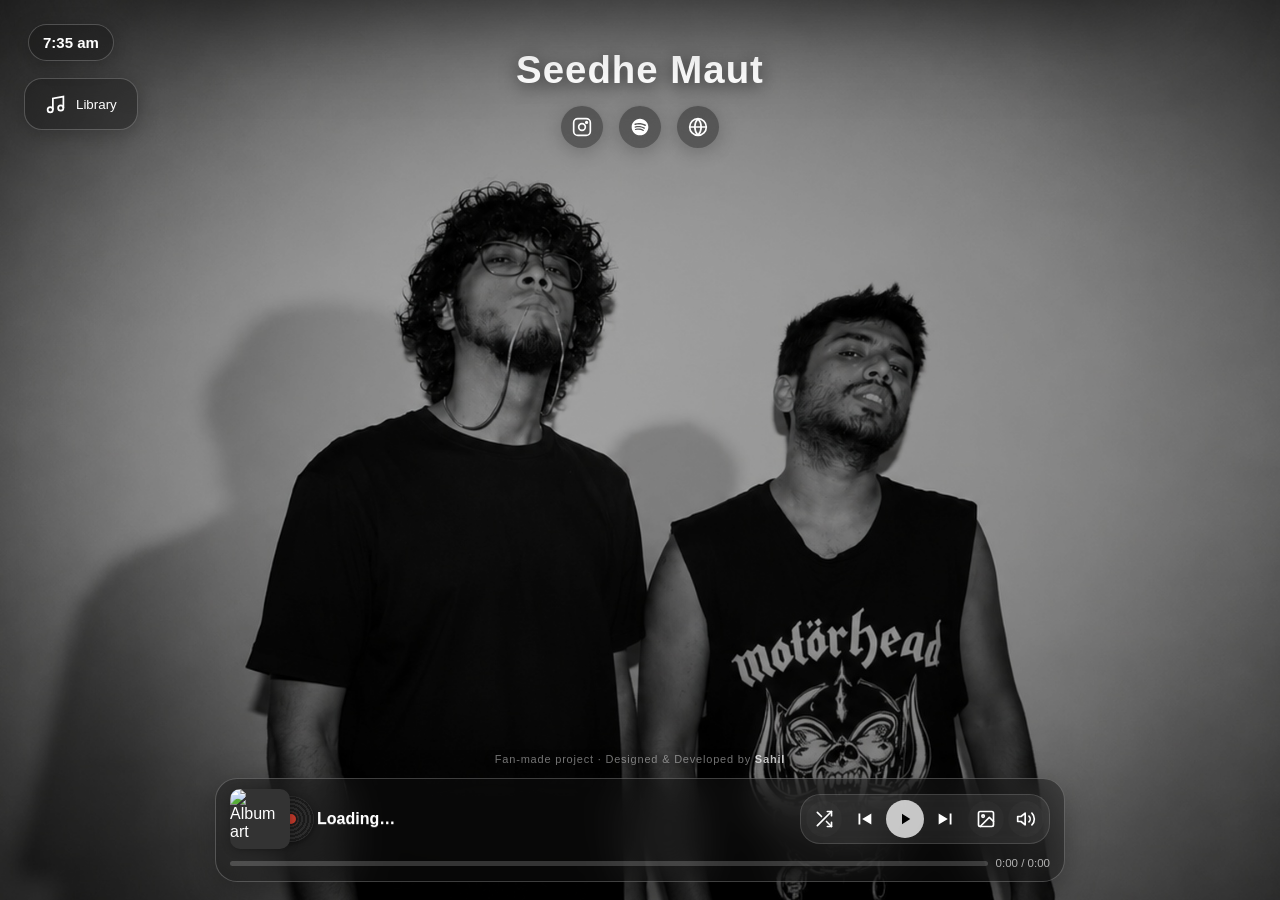
==== commit 9a40a4c5: "up" ====
--- a/index.html
+++ b/index.html
@@ -252,7 +252,7 @@
 
       <audio id="tbsmAudio" preload="none"></audio>
     </div>
-    <a
+    <!--<a
       href="https://buymeacoffee.com/sahilcreates.in"
       target="_blank"
       rel="noopener"
@@ -260,7 +260,7 @@
     >
       <span class="support-icon">☕</span>
       <span>Support Developer</span>
-    </a>
+    </a>-->
     <script src="script.js"></script>
   </body>
 </html>
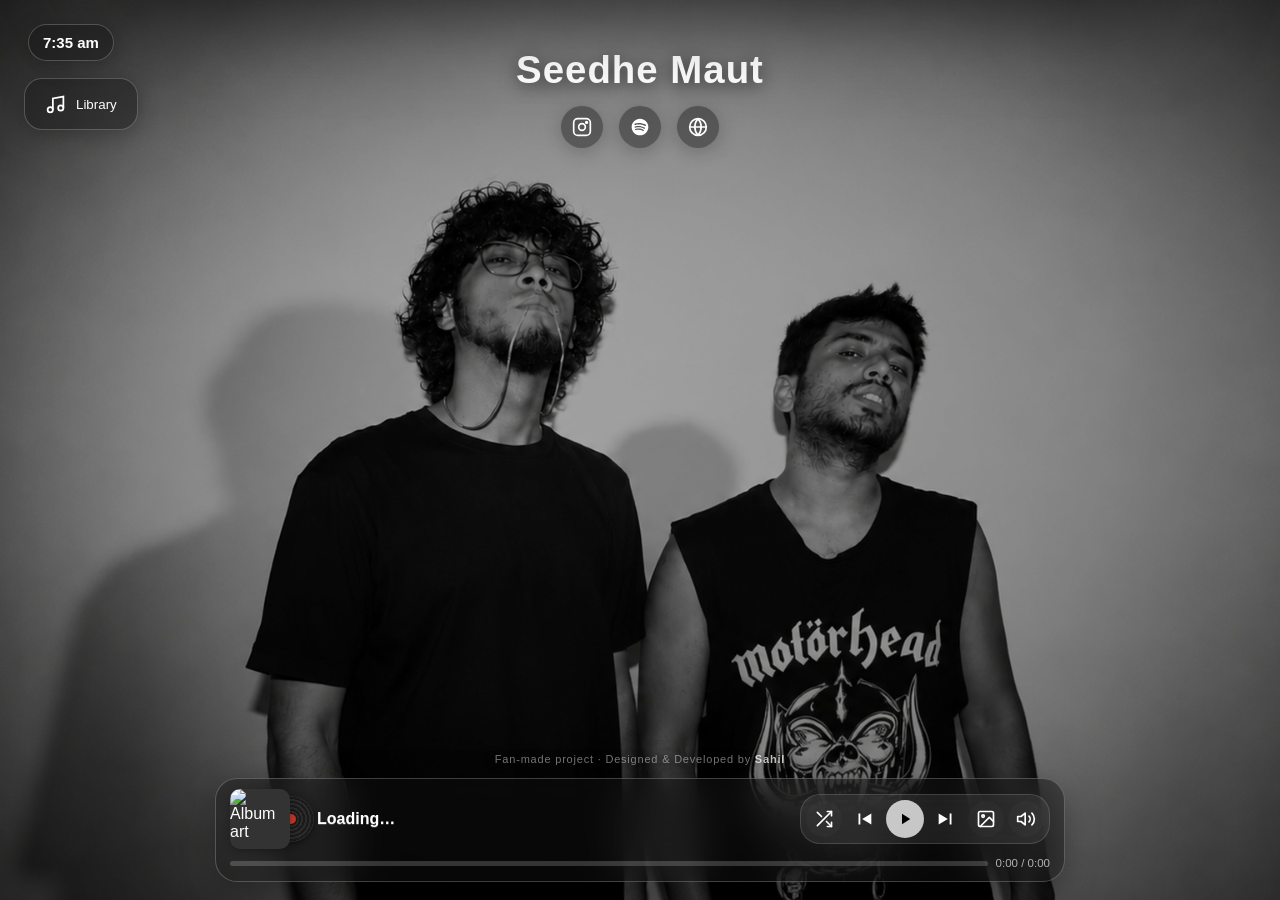
==== commit e1b8f196: "updatewa" ====
--- a/index.html
+++ b/index.html
@@ -219,24 +219,37 @@
             </button>
 
             <!-- TBSM AUDIO -->
-            <button
-              class="icon-btn"
-              id="tbsmAudioBtn"
-              aria-label="Play TBSM audio"
-            >
-              <svg
-                viewBox="0 0 24 24"
-                fill="none"
-                stroke="currentColor"
-                stroke-width="2"
-                stroke-linecap="round"
-                stroke-linejoin="round"
+            <!-- VOLUME CONTROL -->
+            <div class="volume-control">
+              <button
+                class="icon-btn volume-btn"
+                id="tbsmAudioBtn"
+                aria-label="Volume"
               >
-                <polygon points="11 5 6 9 2 9 2 15 6 15 11 19 11 5" />
-                <path d="M15.54 8.46a5 5 0 010 7.07" />
-                <path d="M19.07 4.93a10 10 0 010 14.14" />
-              </svg>
-            </button>
+                <svg
+                  viewBox="0 0 24 24"
+                  fill="none"
+                  stroke="currentColor"
+                  stroke-width="2"
+                  stroke-linecap="round"
+                  stroke-linejoin="round"
+                >
+                  <polygon points="11 5 6 9 2 9 2 15 6 15 11 19 11 5" />
+                  <path d="M15.54 8.46a5 5 0 010 7.07" />
+                  <path d="M19.07 4.93a10 10 0 010 14.14" />
+                </svg>
+              </button>
+
+              <input
+                type="range"
+                id="volumeSlider"
+                class="volume-slider"
+                min="0"
+                max="100"
+                value="100"
+                aria-label="Volume"
+              />
+            </div>
           </div>
         </div>
 
--- a/style.css
+++ b/style.css
@@ -468,6 +468,91 @@
   background: rgba(255, 255, 255, 0.9);
 }
 /* ================================================================
+   VOLUME CONTROL
+================================================================ */
+
+.volume-control {
+  display: flex;
+  align-items: center;
+  overflow: hidden;
+
+  width: 36px;
+  height: 36px;
+
+  border-radius: 20px;
+
+  transition: width 0.35s ease;
+}
+
+/* Expand on hover */
+.volume-control:hover {
+  width: 130px;
+}
+
+/* Volume button */
+.volume-btn {
+  flex-shrink: 0;
+}
+
+/* Slider hidden initially */
+.volume-slider {
+  width: 0;
+  opacity: 0;
+
+  margin-left: 0;
+
+  cursor: pointer;
+
+  transition:
+    width 0.35s ease,
+    opacity 0.25s ease,
+    margin-left 0.35s ease;
+
+  appearance: none;
+  -webkit-appearance: none;
+
+  height: 4px;
+
+  background: rgba(255, 255, 255, 0.3);
+
+  border-radius: 10px;
+  outline: none;
+}
+
+/* Show slider */
+.volume-control:hover .volume-slider {
+  width: 80px;
+  opacity: 1;
+  margin-left: 6px;
+}
+
+/* Slider thumb */
+.volume-slider::-webkit-slider-thumb {
+  appearance: none;
+  -webkit-appearance: none;
+
+  width: 12px;
+  height: 12px;
+
+  border-radius: 50%;
+
+  background: white;
+
+  cursor: pointer;
+}
+
+.volume-slider::-moz-range-thumb {
+  width: 12px;
+  height: 12px;
+
+  border: none;
+  border-radius: 50%;
+
+  background: white;
+
+  cursor: pointer;
+}
+/* ================================================================
    SONG
 ================================================================ */
 
